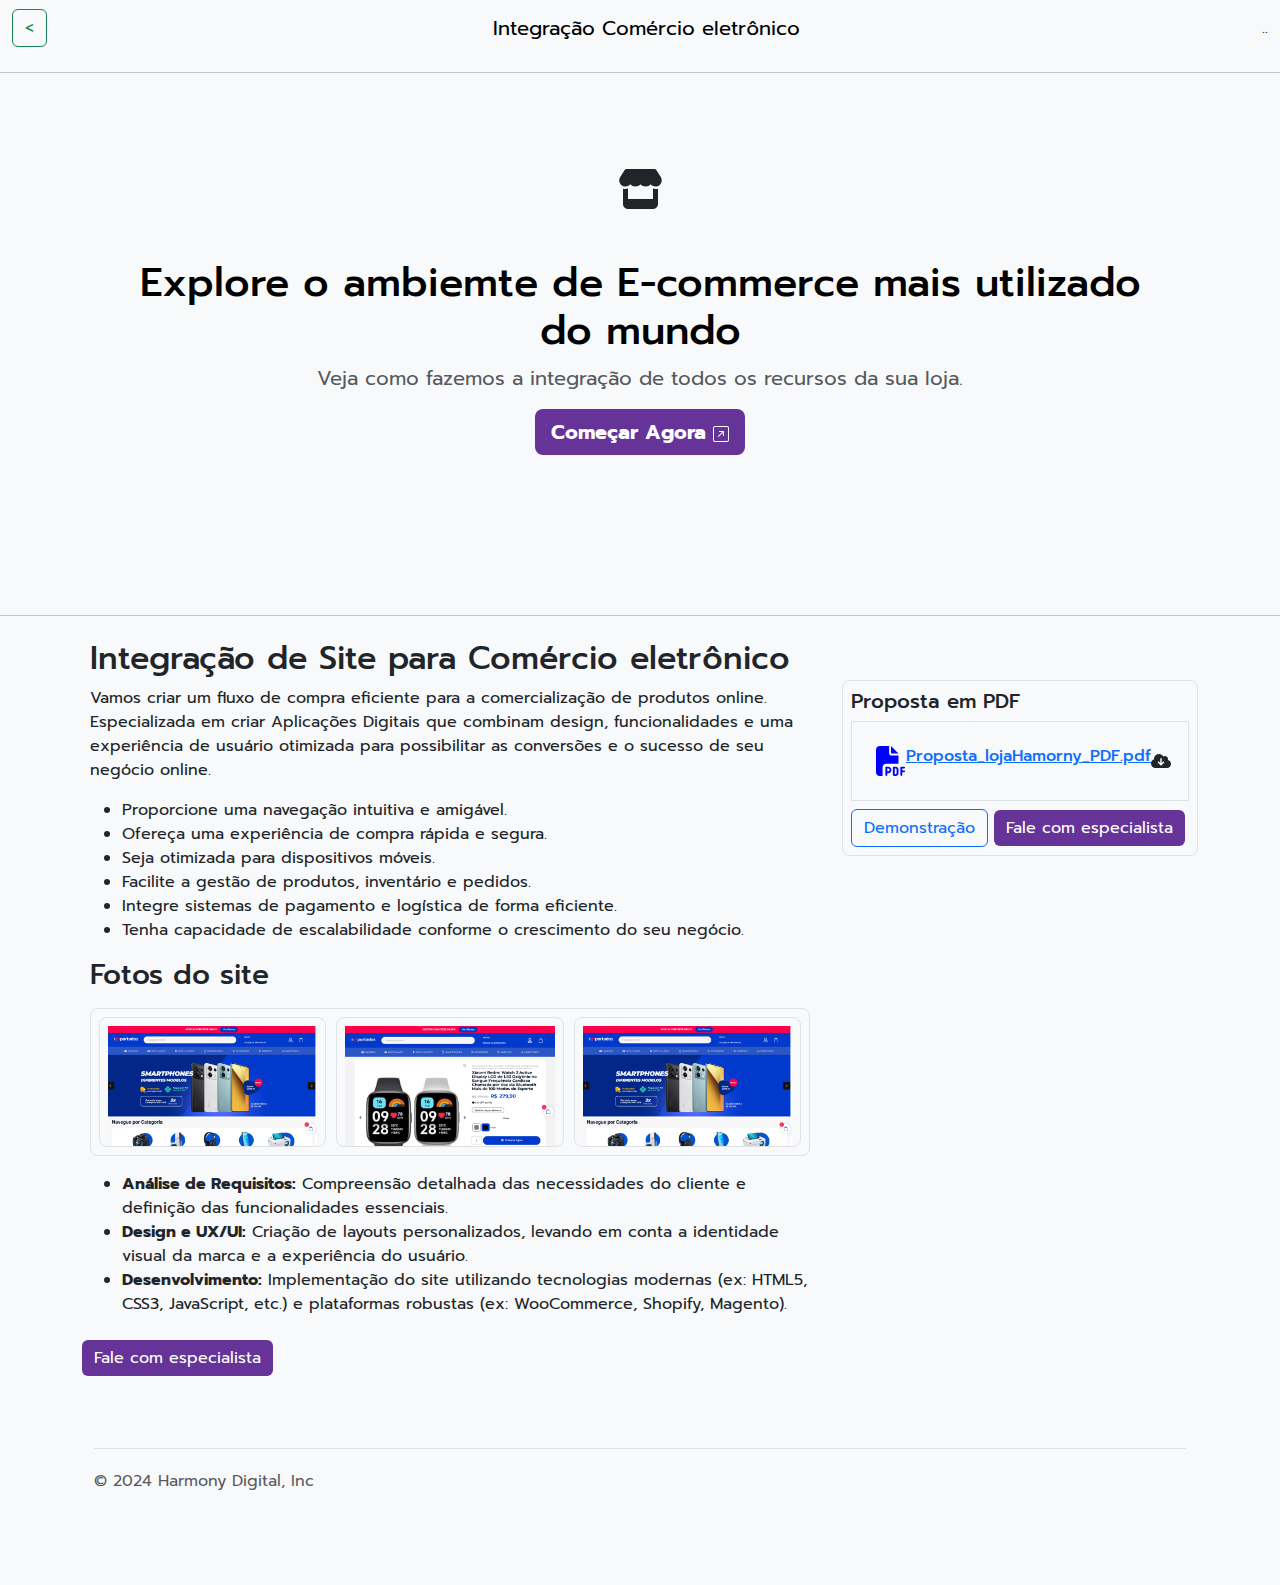
==== dinamico.html @ 466f4145 "." ====
<!doctype html>
<html lang="pt-br">
  <head>
    <meta charset="utf-8">
    <meta name="viewport" content="width=device-width, initial-scale=1">
    <title>Harmony - Tecnologia</title>
    <link href="https://cdn.jsdelivr.net/npm/bootstrap@5.3.3/dist/css/bootstrap.min.css" rel="stylesheet" integrity="sha384-QWTKZyjpPEjISv5WaRU9OFeRpok6YctnYmDr5pNlyT2bRjXh0JMhjY6hW+ALEwIH" crossorigin="anonymous">
    
    <link rel="stylesheet" href="https://cdn.jsdelivr.net/npm/swiper@11/swiper-bundle.min.css" />
  </head>
  <style>
    @import url('https://fonts.googleapis.com/css2?family=Prompt:ital,wght@0,100;0,200;0,300;0,400;0,500;0,600;0,700;0,800;0,900;1,100;1,200;1,300;1,400;1,500;1,600;1,700;1,800;1,900&display=swap');
    body{
      font-family: "Prompt", sans-serif;
       
      font-style: normal;
      background: #f8f9fa;

    }
    .btn.btn-primary {
    background: rebeccapurple;
      border: rebeccapurple;
  }
  .swiper-slide {
    max-height: 130px;
    overflow: hidden;
}
.modal.show {
    display: block;
}
  </style>
  <body>
    
    <nav class="navbar bg-body-tertiary">
        <div class="container-fluid">
          <button class="btn btn-outline-success"  onclick="history.back()" ><</button>

          <a class="navbar-brand">Integração Comércio eletrônico</a>
          
          <div class="d-flex">
            ..
          </div>
        </div>
      </nav>
 
       <hr class="featurette-divider">
      <main>
        <div class="container my-5" style="background-image: url('maac.png');background-color: transparent;background-size: 100%;background-repeat: no-repeat;background-position: center;background-attachment: fixed;">
            <div class="p-5 text-center rounded-3">
                <i class="fa-solid fa-store" style="font-size: 40px;"></i> 
              <h1 class="text-body-emphasis mt-5">Explore o ambiemte de E-commerce mais utilizado do mundo</h1>
              <p class="col-lg-8 mx-auto fs-5 text-muted">
                Veja como fazemos a integração de todos os recursos da sua loja.  
              </p>
              <div class="d-inline-flex gap-2 mb-5">
                <p class=" ">
                    <a href="#" class="btn btn-lg btn-primary fw-bold whats-btn">Começar Agora
                      <svg xmlns="http://www.w3.org/2000/svg" width="16" height="16" fill="currentColor" class="bi bi-arrow-up-right-square" viewBox="0 0 16 16">
                        <path fill-rule="evenodd" d="M15 2a1 1 0 0 0-1-1H2a1 1 0 0 0-1 1v12a1 1 0 0 0 1 1h12a1 1 0 0 0 1-1zM0 2a2 2 0 0 1 2-2h12a2 2 0 0 1 2 2v12a2 2 0 0 1-2 2H2a2 2 0 0 1-2-2zm5.854 8.803a.5.5 0 1 1-.708-.707L9.243 6H6.475a.5.5 0 1 1 0-1h3.975a.5.5 0 0 1 .5.5v3.975a.5.5 0 1 1-1 0V6.707z"/>
                      </svg>
                    </a>
                  </p>
               
              </div>
            </div>
          </div> 
          
          <hr class="featurette-divider">  
          <div class="b-example-divider"></div>
      
            <div class="container">
              <div class="row">
              <div class="col-md-8 blog-main">
               
                <div class="blog-post p-2">
                  <h2 class="blog-post-title">Integração de Site para Comércio eletrônico</h2>
                  <!-- <p class="blog-post-meta">December 14, 2013 by <a href="#">Chris</a></p> -->
      
                  <p>Vamos criar um fluxo de compra eficiente para a comercialização de produtos online.
                    Especializada em criar Aplicações Digitais que combinam design, funcionalidades e uma experiência de usuário otimizada para possibilitar as conversões e o sucesso de seu negócio online.
                   </p>
                  <ul>
                    <li>Proporcione uma navegação intuitiva e amigável.</li>
                    <li>Ofereça uma experiência de compra rápida e segura.</li>
                    <li>Seja otimizada para dispositivos móveis.   </li>
                    <li>Facilite a gestão de produtos, inventário e pedidos.</li>
                    <li>Integre sistemas de pagamento e logística de forma eficiente.
                    </li>
                    <li>Tenha capacidade de escalabilidade conforme o crescimento do seu negócio.
                    </li>
                  </ul>
                 
                  <h3 class="">Fotos do site</h3>
                  <div class="swiper mySwiper border p-2 rounded-3 mt-3 mb-3">
                    <div class="swiper-wrapper">
                      <div class="swiper-slide border p-2 rounded-3">
                        <img onclick="myModal(event)" class="img-fluid" src="assets/img/comercioeletronico.png" alt="" >
                      </div>
                      <div class="swiper-slide border p-2 rounded-3">
                        <img onclick="myModal(event)" class="img-fluid " src="assets/img/detalheproduto.png" alt="" >
                      </div>
                      <div class="swiper-slide border p-2 rounded-3">
                        <img onclick="myModal(event)" class="img-fluid " src="assets/img/comercioeletronico.png" alt="" >
                      </div>
               
                      
                    </div>
                    <div class="swiper-pagination"></div>
                  </div>
                   
                  <ul>
                    <li><strong>Análise de Requisitos:</strong> Compreensão detalhada das necessidades do cliente e definição das funcionalidades essenciais.</li>
                    <li><strong>Design e UX/UI:</strong> Criação de layouts personalizados, levando em conta a identidade visual da marca e a experiência do usuário.</li>
                    <li><strong>Desenvolvimento:</strong> Implementação do site utilizando tecnologias modernas (ex: HTML5, CSS3, JavaScript, etc.) e plataformas robustas (ex: WooCommerce, Shopify, Magento).
                    </li>
                    
                  </ul>
                  
                </div><!-- /.blog-post -->
      
                <nav class="blog-pagination">
                  <a class="btn btn-primary whats-btn" href="#">Fale com especialista</a>
                 
                </nav>
      
              </div><!-- /.blog-main -->
      
              <aside class="col-md-4 blog-sidebar pt-5 ">
                 
                <div class="container border rounded-3 p-2">
                  <h5>Proposta em PDF</h5>
      
                  <div class="d-flex justify-content-between align-items-center border p-4">
                      <i class="fa-solid fa-file-pdf" style="font-size: 30px; color:blue"></i>
                       <a href="src/content/comercio-eletronico/proposta-site-comercio-eletronico.pdf"><h6>Proposta_lojaHamorny_PDF.pdf</h6></a> 
                       <i class="fa-solid fa-cloud-arrow-down"></i>
                  </div>
                  <div class="d-grid gap-3 d-md-block mt-2">
                    <a class="btn btn-outline-primary " type="button">Demonstração</a>
                    <a class="btn btn-primary" type="button">Fale com especialista</a>
                  </div>
                 
                </div>
       
                
              </aside><!-- /.blog-sidebar -->
      
            </div><!-- /.row -->
      
          </divs>
      </main>      
    <div class="container px-4 py-5">
        <footer class="d-flex flex-wrap justify-content-between align-items-center py-3 my-4 border-top">
          <p class="col-md-4 mb-0 text-body-secondary">&copy; 2024 Harmony Digital, Inc</p>
      
          <a href="/" class="col-md-4 d-flex align-items-center justify-content-center mb-3 mb-md-0 me-md-auto link-body-emphasis text-decoration-none">
            <svg class="bi me-2" width="40" height="32"><use xlink:href="#bootstrap"/></svg>
          </a>
      
          <ul class="nav col-md-4 justify-content-end list-unstyled d-flex">
            <li class="ms-3"><a class="text-body-secondary" href="#"><svg class="bi" width="24" height="24"><use xlink:href="#twitter"></use></svg></a></li>
            <li class="ms-3"><a class="text-body-secondary" href="#"><svg class="bi" width="24" height="24"><use xlink:href="#instagram"></use></svg></a></li>
            <li class="ms-3"><a class="text-body-secondary" href="#"><svg class="bi" width="24" height="24"><use xlink:href="#facebook"></use></svg></a></li>
          </ul>
        </footer>
      </div>
      <div id="ModalImages" class="modal"   >
        </div>  
      
      <script src="https://cdn.jsdelivr.net/npm/swiper@11/swiper-bundle.min.js"></script>
      <script>
        var swiper = new Swiper(".mySwiper", {
          slidesPerView: 3,
          spaceBetween: 10,
          pagination: {
            el: ".swiper-pagination",
            clickable: true,
          }, 
          breakpoints: {
          300: {
            slidesPerView: 2,
            spaceBetween: 10,
          },
          768: {
            slidesPerView: 3,
            spaceBetween: 10,
          },
          1024: {
            slidesPerView: 3,
            spaceBetween: 10,
          },
        }
      });
      </script>
    <script src="https://cdn.jsdelivr.net/npm/bootstrap@5.3.3/dist/js/bootstrap.bundle.min.js" integrity="sha384-YvpcrYf0tY3lHB60NNkmXc5s9fDVZLESaAA55NDzOxhy9GkcIdslK1eN7N6jIeHz" crossorigin="anonymous"></script>
    <script src="lib.js"></script>
    <script src="all.min.js"></script>
    <script src="src/components/modal/modal.js"></script>
  </body>
</html>
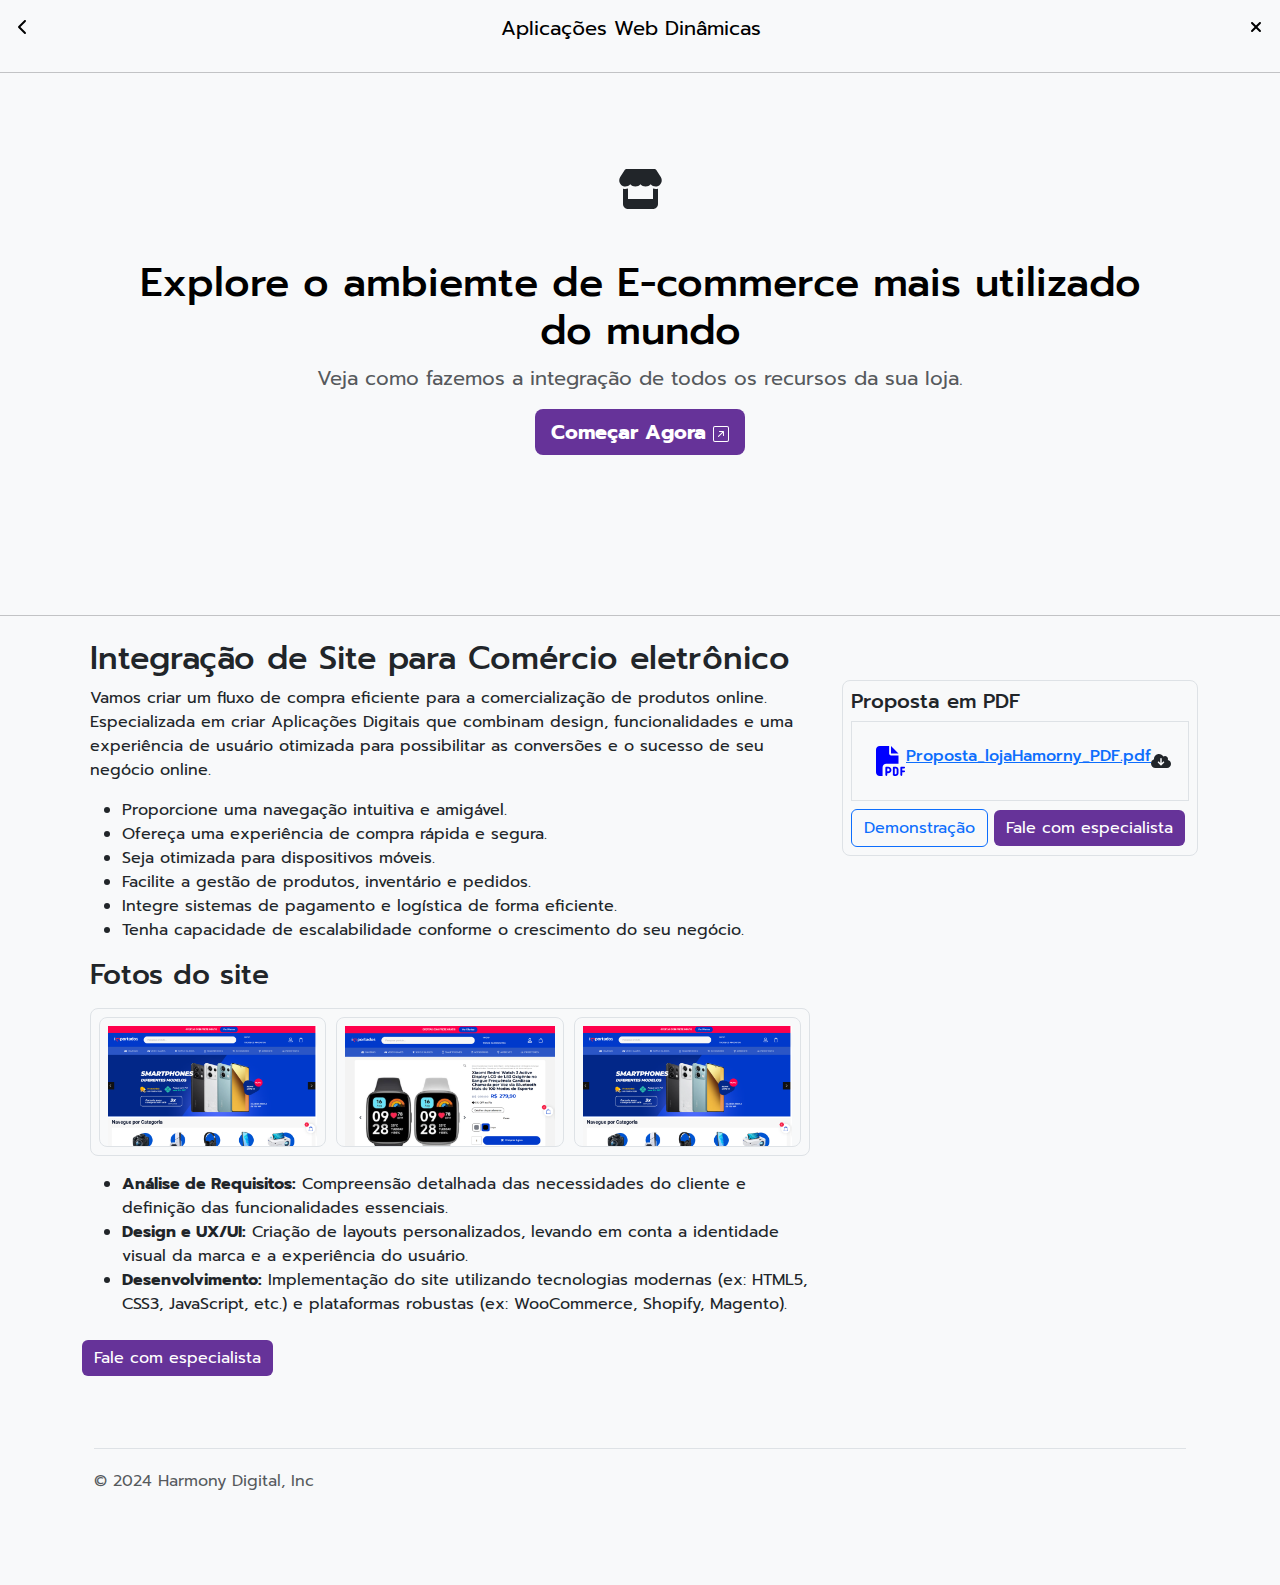
==== commit 9966063a: ">." ====
--- a/dinamico.html
+++ b/dinamico.html
@@ -32,16 +32,19 @@
   <body>
     
     <nav class="navbar bg-body-tertiary">
-        <div class="container-fluid">
-          <button class="btn btn-outline-success"  onclick="history.back()" ><</button>
-
-          <a class="navbar-brand">Integração Comércio eletrônico</a>
+      <div class="container-fluid">
           
-          <div class="d-flex">
-            ..
-          </div>
+        <div class="d-flex justify-content-between w-100 ">
+          <button  class="border-0 bg-transparent" onclick="history.back()"><i class="fa-solid fa-chevron-left"></i></button>
+          <a class="navbar-brand"> Aplicações Web Dinâmicas </a>
+          
+          <button class="border-0 bg-transparent"  onclick="history.back()"><i class="fa-solid fa-xmark"></i></button>
+       
         </div>
-      </nav>
+        
+        
+      </div>
+    </nav>
  
        <hr class="featurette-divider">
       <main>
